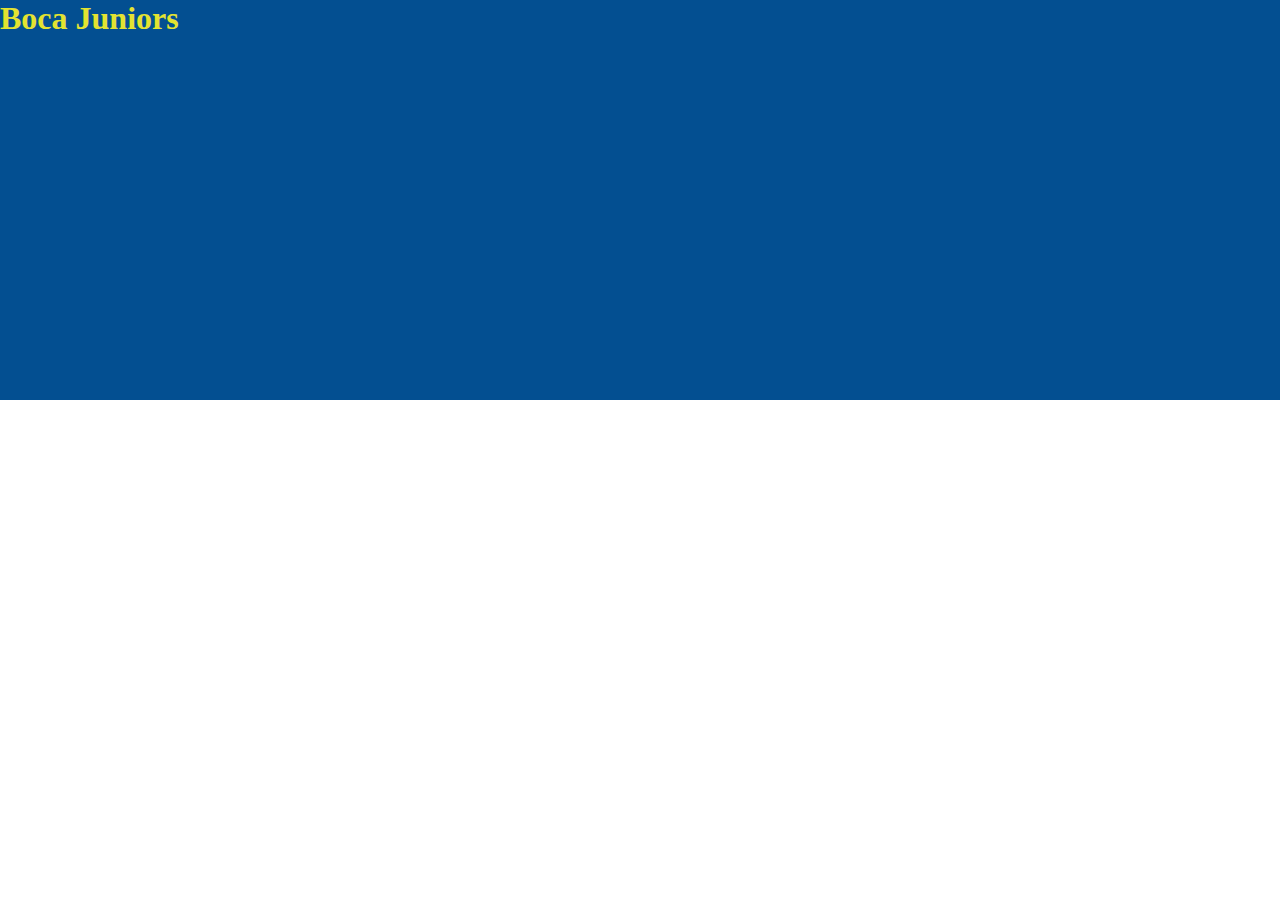
==== index.html @ 7387e2ee "Initial commit" ====
<!DOCTYPE html>
<html lang="en">
<head>
    <meta charset="UTF-8">
    <meta name="viewport" content="width=device-width, initial-scale=1.0">
    <title>Capstone project</title>
    <link rel="stylesheet" href="style.css">
</head>
<body>

    <header class="header">
        <nav>
            <h1 class="title">Boca Juniors</h1>
        </nav>
    </header>
    <main>

    </main>
    <footer class="header">

    </footer>
</body>
</html>
---- style.css ----
*{
    box-sizing: border-box;
    margin: 0;
}
.header{
    background-color: rgb(3, 79, 145);
    height: 200px;
}
.title{
    color: rgb(227, 227, 49);
}
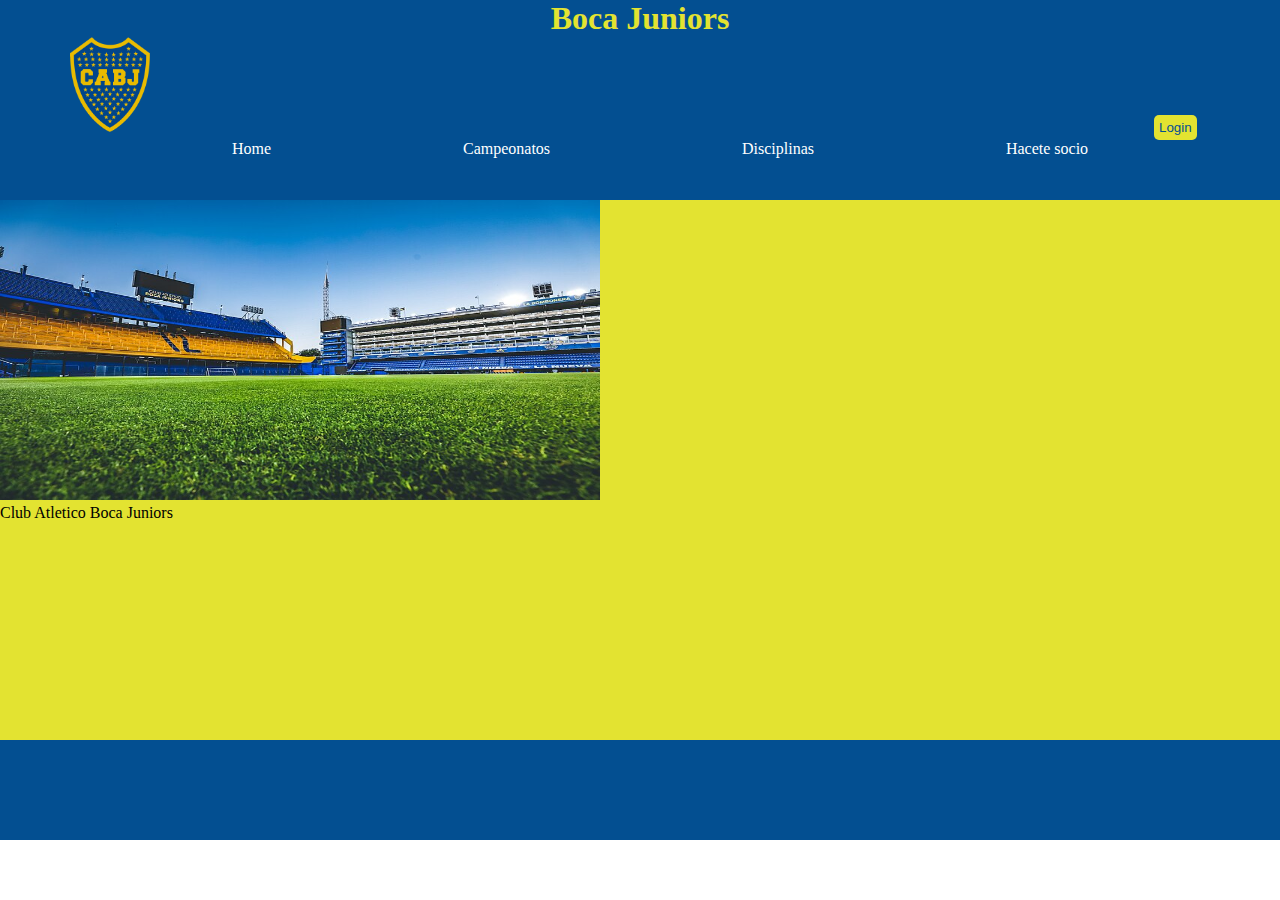
==== commit bcab8a53: "adding styles" ====
--- a/index.html
+++ b/index.html
@@ -5,18 +5,33 @@
     <meta name="viewport" content="width=device-width, initial-scale=1.0">
     <title>Capstone project</title>
     <link rel="stylesheet" href="style.css">
+    <link rel="shortcut icon" href="EscudoEstrellas.png" type="image/x-icon">
 </head>
 <body>
 
     <header class="header">
+        <h1 class="title">Boca Juniors</h1>
+        <a href="#"><img class="escudo" src="EscudoEstrellas.png" alt="" width="80"></a>
+        <button class="button p-left" >Login</button>
         <nav>
-            <h1 class="title">Boca Juniors</h1>
+            <ul class="row">
+                <li><a href="#">Home</a></li>
+                <li><a href="#">Campeonatos</a></li>
+                <li><a href="#">Disciplinas</a></li>
+                <li><a href="#">Hacete socio</a></li>
+            </ul>
         </nav>
     </header>
-    <main>
+    <main class="main">
+        <section>
+            <div >
+                <img class="hero" src="Estadio_bombonera.jpg" alt="">
+            </div>
+            <p>Club Atletico Boca Juniors</p>
+        </section>
 
     </main>
-    <footer class="header">
+    <footer class="footer">
 
     </footer>
 </body>
--- a/style.css
+++ b/style.css
@@ -8,4 +8,49 @@
 }
 .title{
     color: rgb(227, 227, 49);
+    text-align: center;
 }
+.main{
+    height: 60vh;
+    background-color: rgb(227, 227, 49);
+}
+.escudo{
+    margin-left: 70px;
+}
+.button{
+    border: none;
+    border-radius: 5px;
+    padding: 5px;
+    color: rgb(3, 79, 145);
+    background-color: rgb(227, 227, 49);
+}
+.p-left{
+    position: relative;
+    left: 1000px;
+}
+.footer{
+    background-color: rgb(3, 79, 145);
+    height: 100px;
+}
+li a{
+
+    color: white;
+    text-decoration: none;
+
+}
+li a:hover{
+    color: rgb(227, 227, 49);
+    text-decoration: underline;
+}
+.row{
+    display: flex;
+    justify-content: space-evenly;
+}
+li{
+
+    list-style: none;
+}
+.hero{
+    width: 600px;
+    height: 300px;
+}
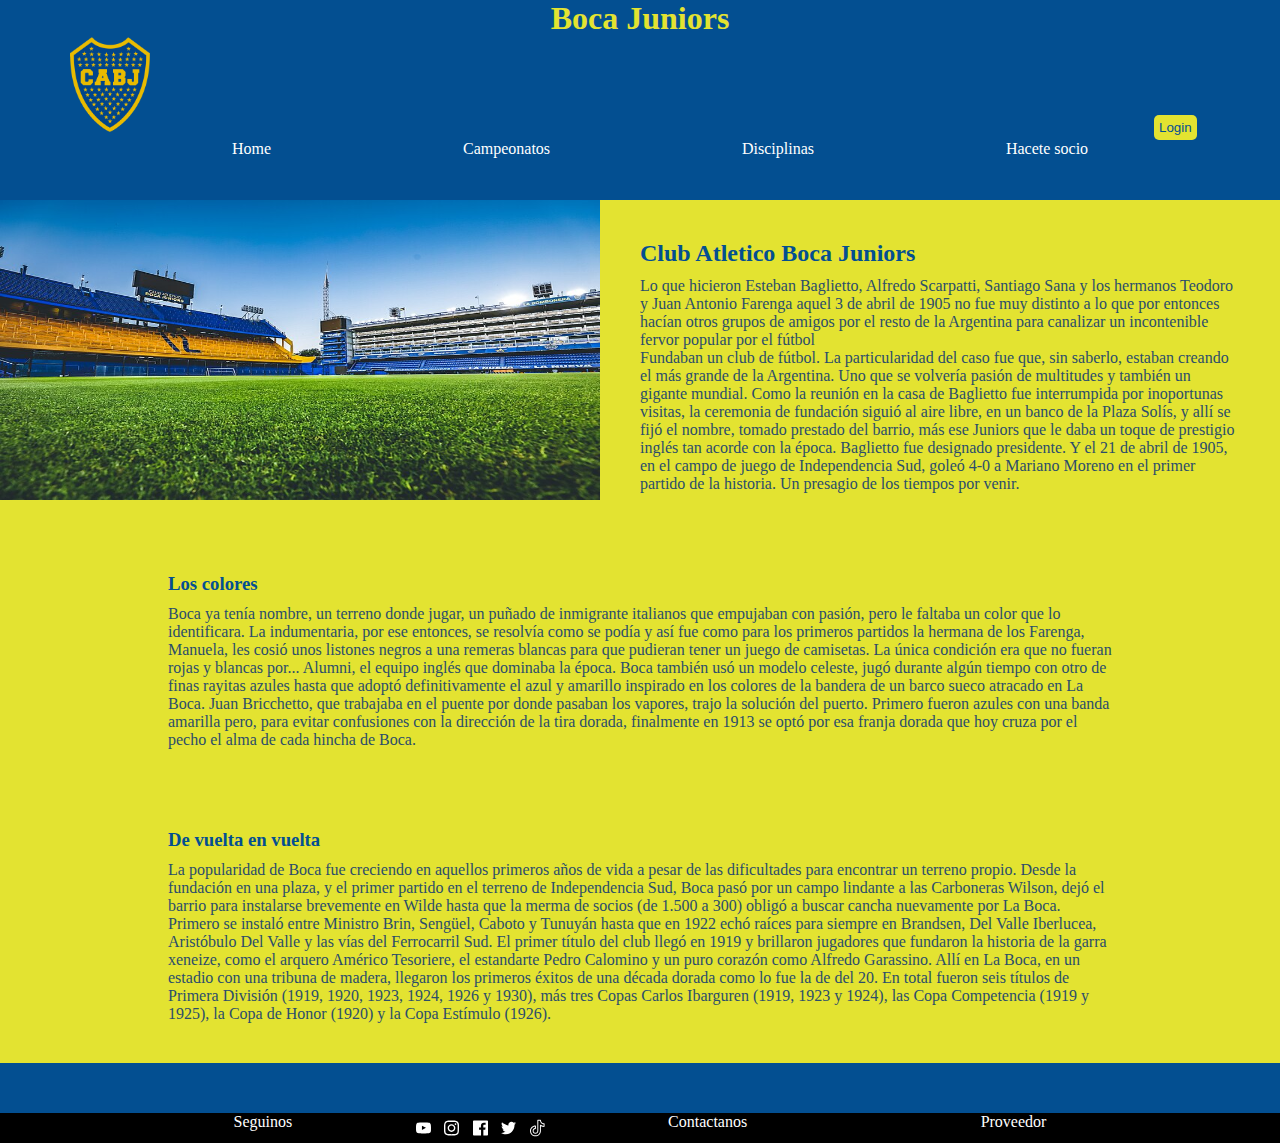
==== commit 931f92e5: "Home finished" ====
--- a/index.html
+++ b/index.html
@@ -23,15 +23,42 @@
         </nav>
     </header>
     <main class="main">
-        <section>
+        <section class="row">
             <div >
                 <img class="hero" src="Estadio_bombonera.jpg" alt="">
             </div>
-            <p>Club Atletico Boca Juniors</p>
+            <div class="padding">
+                <h2 class="title2">Club Atletico Boca Juniors</h1>
+                <p class="texto">Lo que hicieron Esteban Baglietto, Alfredo Scarpatti, Santiago Sana y los hermanos Teodoro y Juan Antonio Farenga aquel 3 de abril de 1905 no fue muy distinto a lo que por entonces hacían otros grupos de amigos por el resto de la Argentina para canalizar un incontenible fervor popular por el fútbol</p>
+                <p class="texto">Fundaban un club de fútbol. La particularidad del caso fue que, sin saberlo, estaban creando el más grande de la Argentina. Uno que se volvería pasión de multitudes y también un gigante mundial. Como la reunión en la casa de Baglietto fue interrumpida por inoportunas visitas, la ceremonia de fundación siguió al aire libre, en un banco de la Plaza Solís, y allí se fijó el nombre, tomado prestado del barrio, más ese Juniors que le daba un toque de prestigio inglés tan acorde con la época. Baglietto fue designado presidente. Y el 21 de abril de 1905, en el campo de juego de Independencia Sud, goleó 4-0 a Mariano Moreno en el primer partido de la historia. Un presagio de los tiempos por venir.</p>
+            </div>
+
         </section>
-
+        <section class="padding centre">
+            <h3 class="title2">
+                Los colores
+            </h3>
+            <p class="texto">Boca ya tenía nombre, un terreno donde jugar, un puñado de inmigrante italianos que empujaban con pasión, pero le faltaba un color que lo identificara.
+                La indumentaria, por ese entonces, se resolvía como se podía y así fue como para los primeros partidos la hermana de los Farenga, Manuela, les cosió unos listones negros a una remeras blancas para que pudieran tener un juego de camisetas. La única condición era que no fueran rojas y blancas por... Alumni, el equipo inglés que dominaba la época. Boca también usó un modelo celeste, jugó durante algún tiempo con otro de finas rayitas azules hasta que adoptó definitivamente el azul y amarillo inspirado en los colores de la bandera de un barco sueco atracado en La Boca. Juan Bricchetto, que trabajaba en el puente por donde pasaban los vapores, trajo la solución del puerto. Primero fueron azules con una banda amarilla pero, para evitar confusiones con la dirección de la tira dorada, finalmente en 1913 se optó por esa franja dorada que hoy cruza por el pecho el alma de cada hincha de Boca.</p>
+        </section>
+        <section class="padding centre">
+            <h3 class="title2">De vuelta en vuelta</h3>
+            <p class="texto">La popularidad de Boca fue creciendo en aquellos primeros años de vida a pesar de las dificultades para encontrar un terreno propio.
+                Desde la fundación en una plaza, y el primer partido en el terreno de Independencia Sud, Boca pasó por un campo lindante a las Carboneras Wilson, dejó el barrio para instalarse brevemente en Wilde hasta que la merma de socios (de 1.500 a 300) obligó a buscar cancha nuevamente por La Boca. Primero se instaló entre Ministro Brin, Sengüel, Caboto y Tunuyán hasta que en 1922 echó raíces para siempre en Brandsen, Del Valle Iberlucea, Aristóbulo Del Valle y las vías del Ferrocarril Sud. El primer título del club llegó en 1919 y brillaron jugadores que fundaron la historia de la garra xeneize, como el arquero Américo Tesoriere, el estandarte Pedro Calomino y un puro corazón como Alfredo Garassino. Allí en La Boca, en un estadio con una tribuna de madera, llegaron los primeros éxitos de una década dorada como lo fue la de del 20. En total fueron seis títulos de Primera División (1919, 1920, 1923, 1924, 1926 y 1930), más tres Copas Carlos Ibarguren (1919, 1923 y 1924), las Copa Competencia (1919 y 1925), la Copa de Honor (1920) y la Copa Estímulo (1926).</p>
+        </section>
     </main>
-    <footer class="footer">
+    <footer class="">
+        <div class="footer"></div>
+            <div class="row black">
+                <p class="white">Seguinos</p>
+                <img class="ico" src="ico-youtube.svg" alt="">
+                <img class="ico"  src="ico-instagram.svg" alt="">
+                <img class="ico"  src="ico-facebook.svg" alt="">
+                <img class="ico"  src="ico-twitter.svg" alt="">
+                <img class="ico"  src="tik-tok.svg" alt="">
+                <p class="white">Contactanos</p>
+                <p class="white">Proveedor</p>
+            </div>
 
     </footer>
 </body>
--- a/style.css
+++ b/style.css
@@ -11,7 +11,7 @@
     text-align: center;
 }
 .main{
-    height: 60vh;
+    height: auto;
     background-color: rgb(227, 227, 49);
 }
 .escudo{
@@ -24,13 +24,22 @@
     color: rgb(3, 79, 145);
     background-color: rgb(227, 227, 49);
 }
+
 .p-left{
     position: relative;
     left: 1000px;
 }
 .footer{
     background-color: rgb(3, 79, 145);
-    height: 100px;
+    height: 50px;
+    margin: auto;
+}
+.title2{
+    color: rgb(3, 79, 145);
+    margin-bottom: 10px;
+}
+.padding{
+    padding: 40px;
 }
 li a{
 
@@ -46,6 +55,10 @@
     display: flex;
     justify-content: space-evenly;
 }
+.column{
+    display: flex;
+    flex-direction: column;
+}
 li{
 
     list-style: none;
@@ -54,3 +67,26 @@
     width: 600px;
     height: 300px;
 }
+.ico{
+    width: 15px;
+}
+.white{
+    color: white;
+}
+.texto{
+    color: rgb(43, 77, 107);
+}
+.black{
+    background-color: black;
+    height: 30px;
+}
+.row .ico{
+    margin: 0 -110px;
+}
+.space{
+    background-color: rgb(3, 79, 145);
+}
+.centre{
+    width: 80%;
+    margin: auto;
+}
